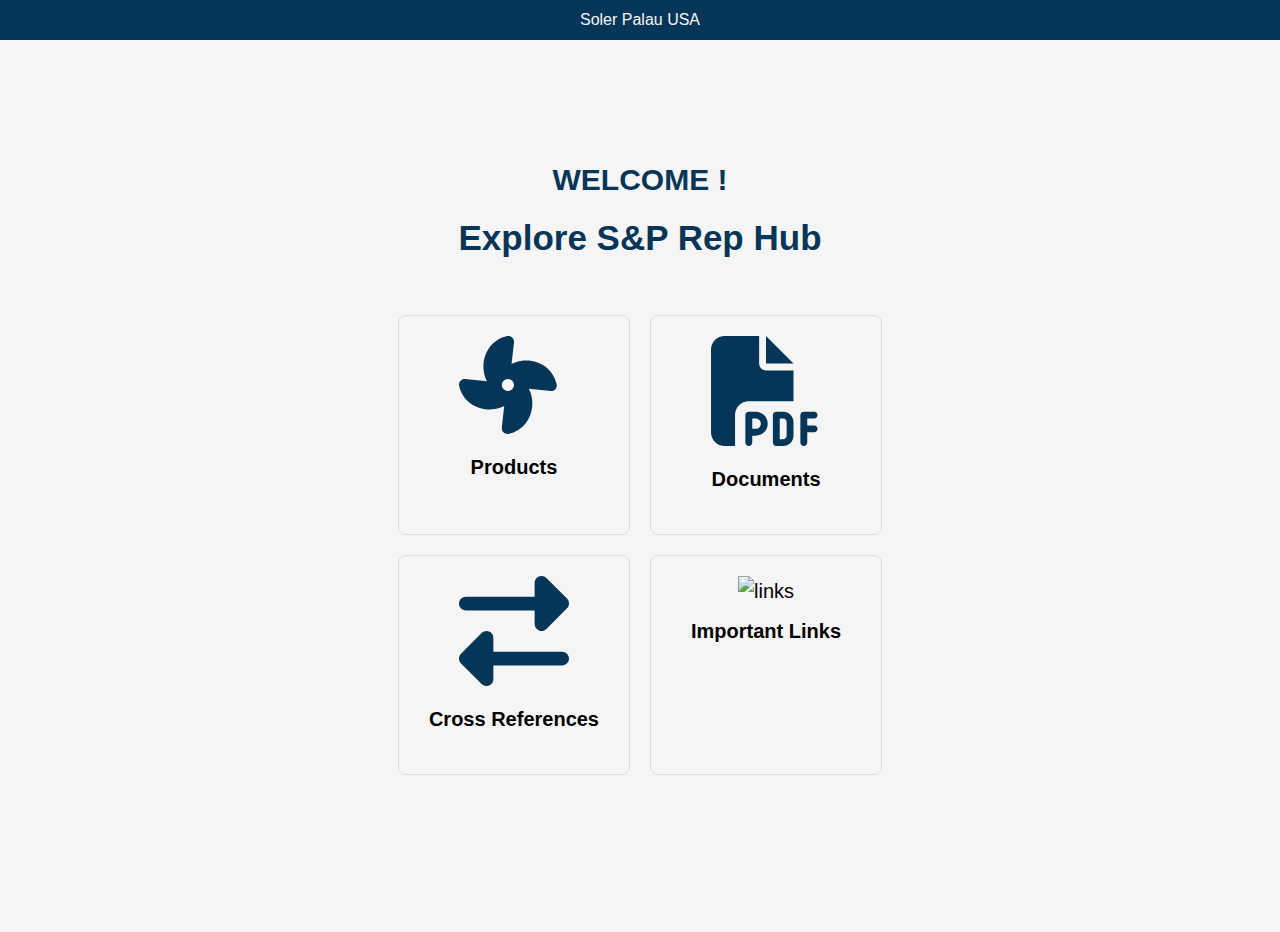
==== index.html @ 885b1d16 "Update index.html" ====
<!DOCTYPE html>
<html lang="en">
<head>
    <meta charset="UTF-8">
    <meta name="viewport" content="width=device-width, initial-scale=1.0">
    <link rel="manifest" href="manifest.json">
    <link rel="stylesheet" href="assets/css/styles.css">
    <title>Soler Palau USA | App</title>
     <style>
        body {
            background-color: whitesmoke;
            overflow: hidden; /* This prevents scrolling */
        }
    </style>
</head>
<body>

   <div style="color: whitesmoke; background-color: #053658 ; width: 100%; position: fixed; top: 0; display: flex; justify-content: space-between; opacity: 1 ;">
        <div style="
            text-transform: uppercase;
            letter-spacing: 2px;
            align-content: center;
            display: flex;
            flex-wrap: wrap;
            font-weight: 500;
            
        "></div>
       <div style="padding: .5rem; display: block; margin-left: auto; margin-right: auto;">Soler Palau USA</div>
    </div>

   <main style="height: 100vh;">



        
        <!-- Grid of icons and links -->

        <div class="grid-container">
            <div style="font-size: 30px;
            align-self: center;
            display: flex; margin-bottom: 5px;
            color: #053658;
            font-weight: 600;
            ">WELCOME ! </div>
            <div style="font-size: 35px;
            margin-top: 5px;
            display: flex;
            align-self: center; margin-bottom: 50px;
            color: #053658;
            font-weight: 600;
            ">Explore S&P Rep Hub</div>
        <div class="icon-grid">
            <div class="icon">
                <a href="./pages/products.html">
                    <img src="assets/images/fan-solid.svg" alt="Products" class="icon-color">
                    <p>Products</p>
                </a>
            </div>
            <div class="icon">
                <a href="#documents">
                    <img src="assets/images/file-pdf-solid.svg" alt="Documents" class="icon-color">
                    <p>Documents</p>
                </a>
            </div>
            <div class="icon">
                <a href="#cross-references">
                    <img src="assets/images/right-left-solid.svg" alt="Cross References" class="icon-color">
                    <p>Cross References</p>
                </a>
            </div>
           <div class="icon">
                <a href="#Links">
                    <img src="assets/images/links.svg" alt="links" class="icon-color">
                    <p>Important Links</p>
                </a>
            </div>
        </div>

    </div>

    </main>

</body>
</html>
---- assets/css/styles.css ----
body {
    font-family: 'Roboto', sans-serif; /* Use Roboto font or another sleek font */
    line-height: 1.5;
    margin: 0;
    padding: 0;
}

main {
padding: 1rem;

}


.grid-container {
    display: flex;
    justify-content: center; /* Center horizontally */
    align-items: center; /* Center vertically */
    height: 100%; /* 100% of the viewport height */
    flex-direction: column;
}

.icon-grid {
    display: grid;
    grid-template-columns: repeat(2, 1fr); /* Two icons per row */
    gap: 20px;
    text-align: center;
}

.icon {
    border: 1px solid #ddd;
    padding: 20px 30px;
    border-radius: 5px;
    transition: background-color 0.3s ease;
    border-radius: 8px;
}

.icon a {
    text-decoration: none;
    color: black;
    font-size: 20px;
}

.icon:hover {
    background-color: #f0f0f0;
}

.icon img {
    max-width: 110px;
    max-height: 110px;
   
}

.icon p {
    margin-top: 10px;
    font-weight: bold;
}

.series-container {
    display: grid;
    grid-template-columns: repeat(2, 1fr); /* Two icons per row */
    gap: 20px;
    text-align: center;
    padding: 1rem;
    margin-bottom: 120px;
    margin-top: 100px;
   
}



.product-listing {

    box-shadow: rgba(50, 50, 93, 0.25) 0px 2px 5px -1px, rgba(0, 0, 0, 0.3) 0px 1px 3px -1px;
    padding: .5rem;
    border-radius: 8px;
}

.product-image {
    width: 100%; /* Adjust the width as needed */
    height: 100px; /* Adjust the height as needed */
    background-size: inherit;
    background-position: center;
    background-repeat: no-repeat;
    transition: opacity 0.3s ease, transform 0.3s ease; /* Add transform transition for smooth movement */
}


/* Style for the product name (optional) */
.product-title {
    font-size: 12px;
    margin-top: 5px;
    text-align: center;
    width: 100%;
    text-transform: uppercase;
    color: #636262;
    font-weight: 600;

    /* Add other styles like color, font, etc. as desired */
}

.model {
    display: flex;
    padding: 1rem;
}

.model p {
    margin-left: 1rem;
}

.product-name {
    font-size: 25px;

    padding: 0.5rem;
    letter-spacing: 1px;
    color: #053658;
}

.back-arrow {
    display: flex;
    margin-top: -160px;
    background-color: whitesmoke;
    justify-content: flex-start;
}

.series-dropdown-container {
 
    margin-left: 1rem;
    margin-bottom: 0rem;
    margin-top: 2rem;
}

.models-dropdown-container {
    margin-left: 1rem ;
    margin-top: 2rem;
    margin-bottom: 0rem;
}

.series-image-container {
    background-repeat: no-repeat;
    background-position: center;
    background-size: inherit;
    height: 200px;
    display: none;
    transition: ease-in-out .2s;
    margin-top: 1rem;
    margin-bottom: 1rem;
}
.models-dropdown-container {
    display: block;
}

select.series-dropdown {
    padding: 1rem!important;
    border-radius: 8px!important;
    border: none!important;
    background-color: whitesmoke!important;
    color: #053658!important;
    font-size: 18px!important;

  
}

.models-dropdown {
    padding: 1rem!important;
    border-radius: 8px!important;
    border: none!important;
    background-color: whitesmoke!important;
    color: #053658!important;
    font-size: 18px!important;
}

.submittals-container h3 {
    margin: 0px;
    padding: 1rem;
    font-weight: 500;
    letter-spacing: 1px;
}


.price-container {
    padding-left: 1.5rem;
    text-align: left;
    font-size: 25px;
    font-weight: 500;
    transition: ease-in-out .2s;
    margin-bottom: 0rem;
    margin-top: -2rem;
}

 button {
    font-size: 18px!important;
    padding: .75rem!important;
    border-radius: 8px!important;
    border: none!important;
    background-color: whitesmoke!important;
    color: #053658!important;
}


.literature-dropdown-container {
    padding-left: 1rem;
    padding-right: 1rem;
    margin-top: .25rem;
}

.other-docs-container h3 {
    margin: 0px;
    padding: .5rem;
    font-weight: 500;
    letter-spacing: 1px;
}

.lit-item-title {
    font-size: 15px;
    padding: 0.5rem;
    letter-spacing: 1px;
    font-weight: 400;
    border-bottom: #63626270 solid .5px;
    color: #053658;
}

ul {
    margin: 0px;
    list-style-type: none;
    padding: 1rem;
}

ul a {
    text-decoration: none;
    color: #636262;
    padding: 1rem;
    padding: 0.5rem;
    border-radius: 8px;
    font-size: 14px!important;
    border: none;
    background: transparent;
    letter-spacing: 1px;
    list-style-type: none;
    margin-bottom: 1rem;
}








li {
    margin-bottom: 1.5rem;
}

.lit-titles-container {
    display: flex;
    flex-direction: column;
    margin-top: 1rem;
    justify-content: space-evenly;
    margin-bottom: 8rem;
}


.description-container div {
    padding: 1rem;
    font-size: 15px;
    font-weight: 500;
    height: auto;
    color: rgba(0, 0, 0, 0.596);
}

.product-image-container {
    display: flex;
    flex-direction: row; /* Horizontal scroll */
    overflow-x: scroll; /* Enable horizontal scrolling */
    scroll-snap-type: x mandatory; /* Enable scroll snap horizontally */
    margin-top: 4rem;
    align-content: center;
    flex-wrap: nowrap; /* Prevent wrapping to the next row */
    gap: 1rem; /* Gap between series images */
  }

  .series-image {
    flex-shrink: 0; /* Prevent series images from shrinking */
    height: 275px;
    width: 300px;
    flex-direction: column;
    justify-content: center; /* Vertically center the series name */
    align-items: center; /* Horizontally center the series name */
    background-size: inherit;
    background-position: center;
    color: white; /* Text color for the series name */
    position: relative; /* Position relative for absolute positioning of the series name */
    background-repeat: no-repeat;
    scroll-snap-align: start; /* Snap to the start of each series image */
    scroll-snap-stop: always; /* Ensure snapping at the end of each series image */
    background-color: whitesmoke;
  }

  .title-img-series {
    color: #053658;
    padding: 8px;
    text-align: center;
    position: absolute; /* Position absolute for overlaying on the image */
    bottom: 0; /* Position at the top of the container */
    left: 0; /* Position at the left of the container */
    right: 0; /* Position at the right of the container */
  }
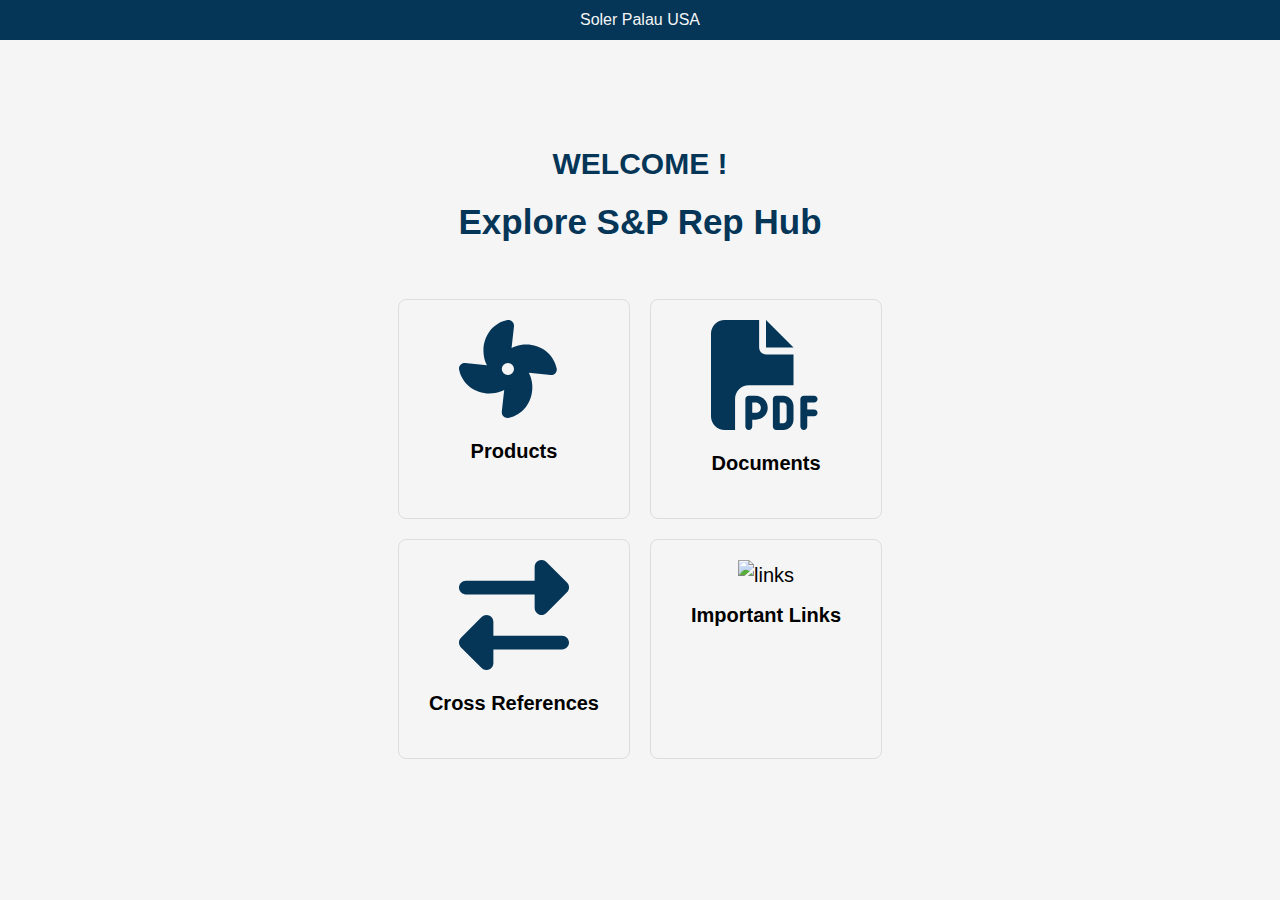
==== commit 0deb7383: "Update index.html" ====
--- a/index.html
+++ b/index.html
@@ -63,7 +63,7 @@
                 </a>
             </div>
             <div class="icon">
-                <a href="#cross-references">
+                <a href="./pages/cross-ref.html">
                     <img src="assets/images/right-left-solid.svg" alt="Cross References" class="icon-color">
                     <p>Cross References</p>
                 </a>
--- a/assets/css/styles.css
+++ b/assets/css/styles.css
@@ -5,10 +5,7 @@
     padding: 0;
 }
 
-main {
-padding: 1rem;
-
-}
+
 
 
 .grid-container {
@@ -17,6 +14,8 @@
     align-items: center; /* Center vertically */
     height: 100%; /* 100% of the viewport height */
     flex-direction: column;
+    margin-left: 1rem;
+    margin-right: 1rem;
 }
 
 .icon-grid {
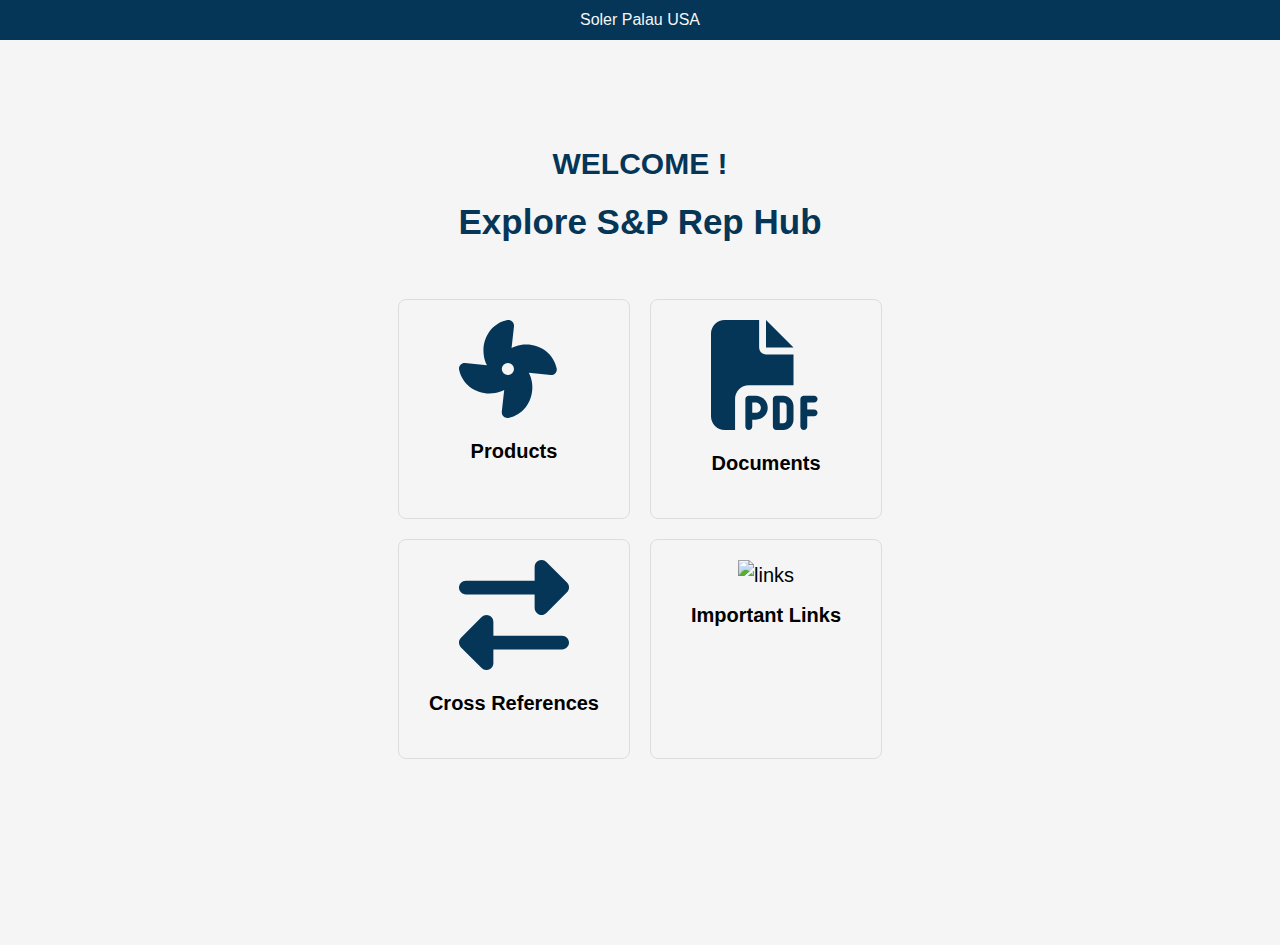
==== commit a4eec660: "Update index.html" ====
--- a/index.html
+++ b/index.html
@@ -4,7 +4,8 @@
     <meta charset="UTF-8">
     <meta name="viewport" content="width=device-width, initial-scale=1.0">
     <link rel="manifest" href="manifest.json">
-    <link rel="stylesheet" href="assets/css/styles.css">
+    <link rel="stylesheet" href="./assets/css/styles.css">
+     <link rel="stylesheet" href="./globleStyles.css">
     <title>Soler Palau USA | App</title>
      <style>
         body {
@@ -12,6 +13,22 @@
             overflow: hidden; /* This prevents scrolling */
         }
     </style>
+
+    
+<script>
+    if ('serviceWorker' in navigator) {
+      window.addEventListener('load', () => {
+        navigator.serviceWorker.register('./service-worker.js')
+          .then((registration) => {
+            console.log('Service Worker registered with scope:', registration.scope);
+          })
+          .catch((error) => {
+            console.error('Service Worker registration failed:', error);
+          });
+      });
+    }
+  </script>
+
 </head>
 <body>
 
@@ -27,6 +44,7 @@
         "></div>
        <div style="padding: .5rem; display: block; margin-left: auto; margin-right: auto;">Soler Palau USA</div>
     </div>
+    <button id="install-button">Install App</button>
 
    <main style="height: 100vh;">
 
@@ -57,7 +75,7 @@
                 </a>
             </div>
             <div class="icon">
-                <a href="#documents">
+                <a href="./pages/library.html">
                     <img src="assets/images/file-pdf-solid.svg" alt="Documents" class="icon-color">
                     <p>Documents</p>
                 </a>
@@ -80,5 +98,50 @@
 
     </main>
 
+  <script>
+        // Check if the browser supports the 'beforeinstallprompt' event
+        if ('serviceWorker' in navigator && 'beforeinstallprompt' in window) {
+          // Select the button element
+          const installButton = document.getElementById('install-button');
+          
+          // Function to handle the install button click
+          const handleInstallButtonClick = () => {
+            // Request the installation prompt
+            deferredPrompt.prompt();
+            
+            // Wait for the user to respond to the prompt
+            deferredPrompt.userChoice.then((choiceResult) => {
+              if (choiceResult.outcome === 'accepted') {
+                console.log('User accepted the install prompt');
+              } else {
+                console.log('User dismissed the install prompt');
+              }
+              
+              // Reset the deferredPrompt for future use
+              deferredPrompt = null;
+            });
+          };
+          
+          // Add a click event listener to the install button
+          installButton.addEventListener('click', handleInstallButtonClick);
+          
+          // Store the 'beforeinstallprompt' event for later use
+          let deferredPrompt;
+          window.addEventListener('beforeinstallprompt', (event) => {
+            // Prevent the default browser install prompt
+            event.preventDefault();
+            
+            // Store the event for later use
+            deferredPrompt = event;
+            
+            // Show the install button
+            installButton.style.display = 'block';
+          });
+        } else {
+          // Service workers or the 'beforeinstallprompt' event are not supported
+          console.log('Service workers or install prompt not supported.');
+        }
+      </script>
+
 </body>
 </html>
--- a/assets/css/styles.css
+++ b/assets/css/styles.css
@@ -12,7 +12,7 @@
     display: flex;
     justify-content: center; /* Center horizontally */
     align-items: center; /* Center vertically */
-    height: 100%; /* 100% of the viewport height */
+    height: 90%; /* 100% of the viewport height */
     flex-direction: column;
     margin-left: 1rem;
     margin-right: 1rem;
@@ -200,6 +200,7 @@
     padding-left: 1rem;
     padding-right: 1rem;
     margin-top: .25rem;
+    display: none;
 }
 
 .other-docs-container h3 {
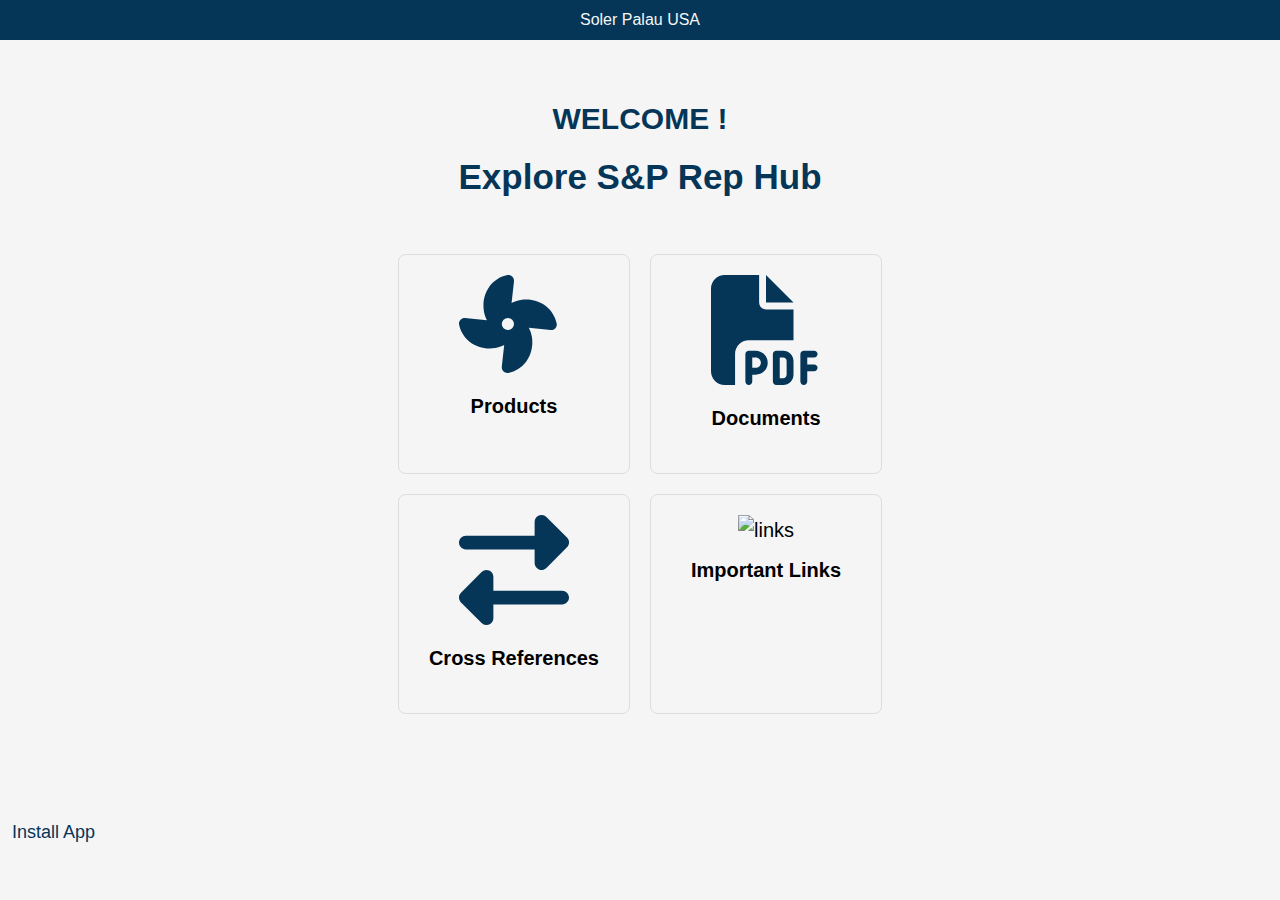
==== commit f9bfaca9: "Update index.html" ====
--- a/index.html
+++ b/index.html
@@ -18,7 +18,9 @@
 <script>
     if ('serviceWorker' in navigator) {
       window.addEventListener('load', () => {
-        navigator.serviceWorker.register('./service-worker.js')
+     navigator.serviceWorker.register('/sp-app/service-worker.js', {
+  scope: '/sp-app/'
+   })
           .then((registration) => {
             console.log('Service Worker registered with scope:', registration.scope);
           })
@@ -44,7 +46,7 @@
         "></div>
        <div style="padding: .5rem; display: block; margin-left: auto; margin-right: auto;">Soler Palau USA</div>
     </div>
-    <button id="install-button">Install App</button>
+
 
    <main style="height: 100vh;">
 
@@ -95,53 +97,47 @@
         </div>
 
     </div>
-
+<button id="install-button">Install App</button>
     </main>
 
-  <script>
-        // Check if the browser supports the 'beforeinstallprompt' event
-        if ('serviceWorker' in navigator && 'beforeinstallprompt' in window) {
-          // Select the button element
-          const installButton = document.getElementById('install-button');
-          
-          // Function to handle the install button click
-          const handleInstallButtonClick = () => {
-            // Request the installation prompt
-            deferredPrompt.prompt();
-            
-            // Wait for the user to respond to the prompt
-            deferredPrompt.userChoice.then((choiceResult) => {
-              if (choiceResult.outcome === 'accepted') {
-                console.log('User accepted the install prompt');
-              } else {
-                console.log('User dismissed the install prompt');
-              }
-              
-              // Reset the deferredPrompt for future use
-              deferredPrompt = null;
-            });
-          };
-          
-          // Add a click event listener to the install button
-          installButton.addEventListener('click', handleInstallButtonClick);
-          
-          // Store the 'beforeinstallprompt' event for later use
-          let deferredPrompt;
-          window.addEventListener('beforeinstallprompt', (event) => {
-            // Prevent the default browser install prompt
-            event.preventDefault();
-            
-            // Store the event for later use
-            deferredPrompt = event;
-            
-            // Show the install button
-            installButton.style.display = 'block';
-          });
+ <script>
+ let deferredPrompt;
+  
+  window.addEventListener('beforeinstallprompt', (event) => {
+    // Prevent the default browser install prompt
+    event.preventDefault();
+    
+    // Store the event for later use
+    deferredPrompt = event;
+    
+    // Show the install button
+    document.getElementById('install-button').style.display = 'block';
+  });
+
+  const installButton = document.getElementById('install-button');
+  installButton.addEventListener('click', () => {
+    if (deferredPrompt) {
+      // Trigger the installation prompt
+      deferredPrompt.prompt();
+      
+      // Wait for the user to respond to the prompt
+      deferredPrompt.userChoice.then((choiceResult) => {
+        if (choiceResult.outcome === 'accepted') {
+          console.log('User accepted the install prompt');
         } else {
-          // Service workers or the 'beforeinstallprompt' event are not supported
-          console.log('Service workers or install prompt not supported.');
+          console.log('User dismissed the install prompt');
         }
-      </script>
+        
+        // Reset the deferredPrompt for future use
+        deferredPrompt = null;
+        
+        // Hide the install button
+        installButton.style.display = 'none';
+      });
+    }
+  });
+</script>
+
 
 </body>
 </html>
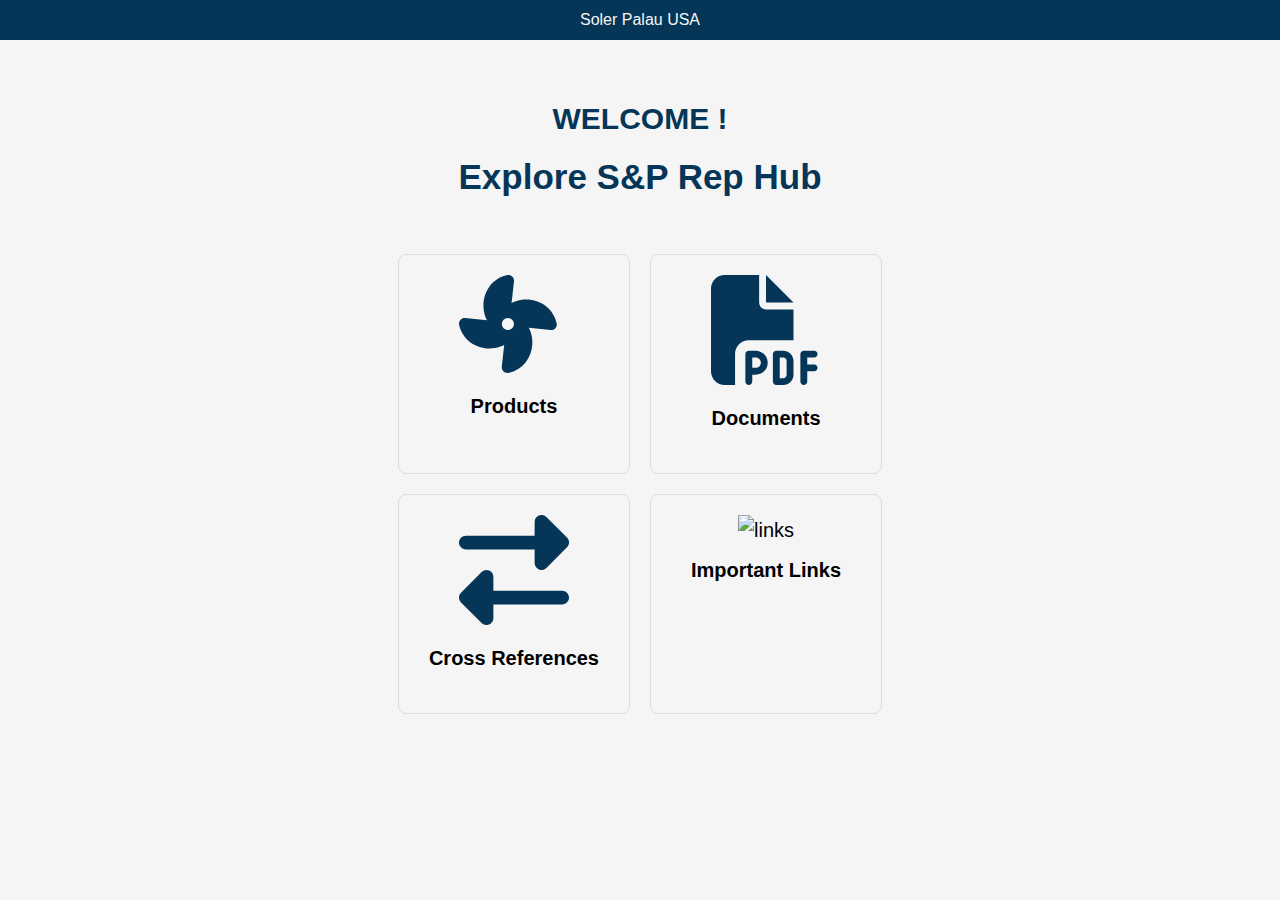
==== commit fcd26180: "Update index.html" ====
--- a/index.html
+++ b/index.html
@@ -3,6 +3,7 @@
 <head>
     <meta charset="UTF-8">
     <meta name="viewport" content="width=device-width, initial-scale=1.0">
+     <meta name="theme-color" content="#053658"/>
     <link rel="manifest" href="manifest.json">
     <link rel="stylesheet" href="./assets/css/styles.css">
      <link rel="stylesheet" href="./globleStyles.css">
@@ -97,46 +98,59 @@
         </div>
 
     </div>
-<button id="install-button">Install App</button>
+<button id="install-button" hidden>Install App</button>
+
     </main>
 
- <script>
- let deferredPrompt;
-  
-  window.addEventListener('beforeinstallprompt', (event) => {
-    // Prevent the default browser install prompt
-    event.preventDefault();
+<script>
+document.addEventListener('DOMContentLoaded', () => {
+  // Check if the browser supports service workers and beforeinstallprompt
+  if ('serviceWorker' in navigator && 'beforeinstallprompt' in window) {
+    // Declare the deferredPrompt variable
+    let deferredPrompt;
+
+    // Function to handle the install button click
+    const handleInstallButtonClick = () => {
+      if (deferredPrompt) {
+        // Request the installation prompt
+        deferredPrompt.prompt();
+
+        // Wait for the user to respond to the prompt
+        deferredPrompt.userChoice.then((choiceResult) => {
+          if (choiceResult.outcome === 'accepted') {
+            console.log('User accepted the install prompt');
+          } else {
+            console.log('User dismissed the install prompt');
+          }
+
+          // Reset the deferredPrompt for future use
+          deferredPrompt = null;
+        });
+      }
+    };
+
+    // Add a click event listener to the install button
+    const installButton = document.getElementById('install-button');
+    installButton.addEventListener('click', handleInstallButtonClick);
     
-    // Store the event for later use
-    deferredPrompt = event;
-    
-    // Show the install button
-    document.getElementById('install-button').style.display = 'block';
-  });
 
-  const installButton = document.getElementById('install-button');
-  installButton.addEventListener('click', () => {
-    if (deferredPrompt) {
-      // Trigger the installation prompt
-      deferredPrompt.prompt();
-      
-      // Wait for the user to respond to the prompt
-      deferredPrompt.userChoice.then((choiceResult) => {
-        if (choiceResult.outcome === 'accepted') {
-          console.log('User accepted the install prompt');
-        } else {
-          console.log('User dismissed the install prompt');
-        }
-        
-        // Reset the deferredPrompt for future use
-        deferredPrompt = null;
-        
-        // Hide the install button
-        installButton.style.display = 'none';
-      });
-    }
-  });
+    // Event listener for beforeinstallprompt
+    window.addEventListener('beforeinstallprompt', (event) => {
+      // Prevent the default browser install prompt
+      event.preventDefault();
+
+      // Store the event for later use
+      deferredPrompt = event;
+
+      // Show the install button
+      if (installButton) {
+        installButton.style.display = 'block';
+      }
+    });
+  }
+});
 </script>
+
 
 
 </body>
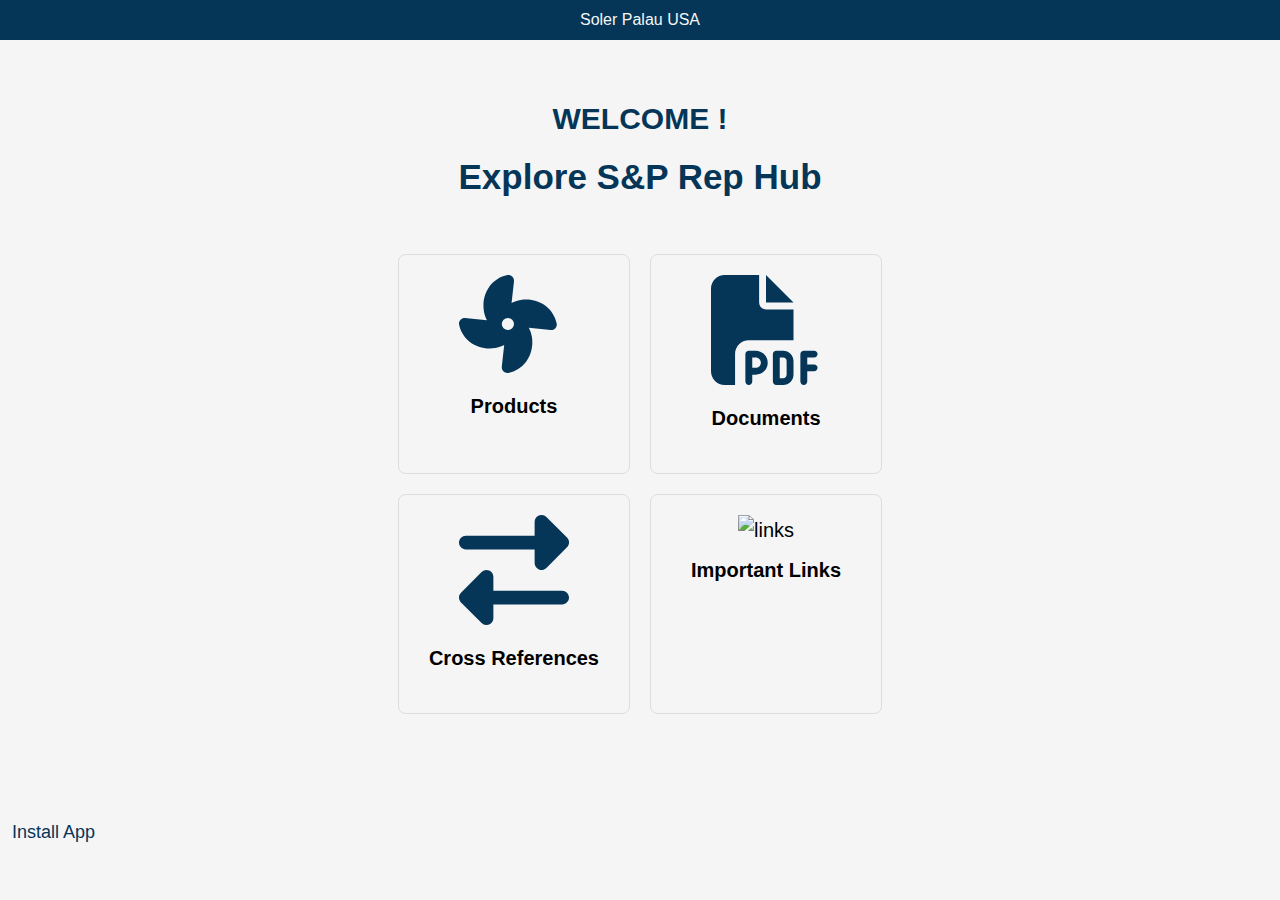
==== commit ba46ebea: "Update index.html" ====
--- a/index.html
+++ b/index.html
@@ -18,18 +18,18 @@
     
 <script>
     if ('serviceWorker' in navigator) {
-      window.addEventListener('load', () => {
-     navigator.serviceWorker.register('/sp-app/service-worker.js', {
-  scope: '/sp-app/'
-   })
-          .then((registration) => {
-            console.log('Service Worker registered with scope:', registration.scope);
-          })
-          .catch((error) => {
-            console.error('Service Worker registration failed:', error);
-          });
-      });
-    }
+            window.addEventListener('load', () => {
+                navigator.serviceWorker.register('/sp-app/service-worker.js', {
+                    scope: '/sp-app/'
+                })
+                .then((registration) => {
+                    console.log('Service Worker registered with scope:', registration.scope);
+                })
+                .catch((error) => {
+                    console.error('Service Worker registration failed:', error);
+                });
+            });
+        }
   </script>
 
 </head>
@@ -98,58 +98,85 @@
         </div>
 
     </div>
-<button id="install-button" hidden>Install App</button>
+
+  <!-- Android/Desktop Install Prompt -->
+    <div id="android-install-prompt">
+        <button id="install-button">Install App</button>
+    </div>
+
 
     </main>
 
-<script>
-document.addEventListener('DOMContentLoaded', () => {
-  // Check if the browser supports service workers and beforeinstallprompt
-  if ('serviceWorker' in navigator && 'beforeinstallprompt' in window) {
-    // Declare the deferredPrompt variable
-    let deferredPrompt;
 
-    // Function to handle the install button click
-    const handleInstallButtonClick = () => {
-      if (deferredPrompt) {
-        // Request the installation prompt
-        deferredPrompt.prompt();
+    <!-- Check if iOS device -->
+    <script>
+        const isIos = () => {
+            const userAgent = window.navigator.userAgent.toLowerCase();
+            return /iphone|ipad|ipod/.test(userAgent);
+        };
 
-        // Wait for the user to respond to the prompt
-        deferredPrompt.userChoice.then((choiceResult) => {
-          if (choiceResult.outcome === 'accepted') {
-            console.log('User accepted the install prompt');
-          } else {
-            console.log('User dismissed the install prompt');
-          }
+        // Check if the device is in standalone mode (iOS PWA)
+        const isInStandaloneMode = () => {
+            return (
+                "standalone" in window.navigator &&
+                window.navigator.standalone
+            );
+        };
 
-          // Reset the deferredPrompt for future use
-          deferredPrompt = null;
+        if (isIos() && !isInStandaloneMode()) {
+            // Show the iOS-specific install prompt
+            const iosInstallPrompt = document.createElement("div");
+            iosInstallPrompt.innerHTML = `
+                <p>Install this application on your home screen for quick, easy, and offline access when you're on the go. Close this modal, tap the "share" icon, and then tap on "Add to home screen".</p>
+                <button id="ios-install-button">Install</button>
+            `;
+            document.body.appendChild(iosInstallPrompt);
+
+            const iosInstallButton = document.getElementById("ios-install-button");
+
+            // Handle the "Install" button click for iOS
+            iosInstallButton.addEventListener("click", async () => {
+                // Perform actions when the user clicks the "Install" button for iOS
+                // You can add specific iOS installation logic here
+                
+                // Hide the modal
+                iosInstallPrompt.style.display = "none";
+            });
+        }
+    </script>
+
+    <!-- Your existing Android/Desktop Install Prompt code -->
+    <script>
+        document.addEventListener('DOMContentLoaded', () => {
+            let deferredPrompt;
+            const installButton = document.getElementById('install-button');
+
+            window.addEventListener('beforeinstallprompt', (event) => {
+                event.preventDefault();
+                deferredPrompt = event;
+                installButton.removeAttribute('hidden');
+            });
+
+            installButton.addEventListener('click', async () => {
+                if (!deferredPrompt) {
+                    return;
+                }
+
+                const result = await deferredPrompt.prompt();
+                console.log(`Install prompt result: ${result.outcome}`);
+
+                if (result.outcome === 'accepted') {
+                    console.log('User accepted the install prompt');
+                } else {
+                    console.log('User dismissed the install prompt');
+                }
+
+                // Reset the install button's visibility
+                installButton.setAttribute('hidden', '');
+                deferredPrompt = null;
+            });
         });
-      }
-    };
-
-    // Add a click event listener to the install button
-    const installButton = document.getElementById('install-button');
-    installButton.addEventListener('click', handleInstallButtonClick);
-    
-
-    // Event listener for beforeinstallprompt
-    window.addEventListener('beforeinstallprompt', (event) => {
-      // Prevent the default browser install prompt
-      event.preventDefault();
-
-      // Store the event for later use
-      deferredPrompt = event;
-
-      // Show the install button
-      if (installButton) {
-        installButton.style.display = 'block';
-      }
-    });
-  }
-});
-</script>
+    </script>
 
 
 
